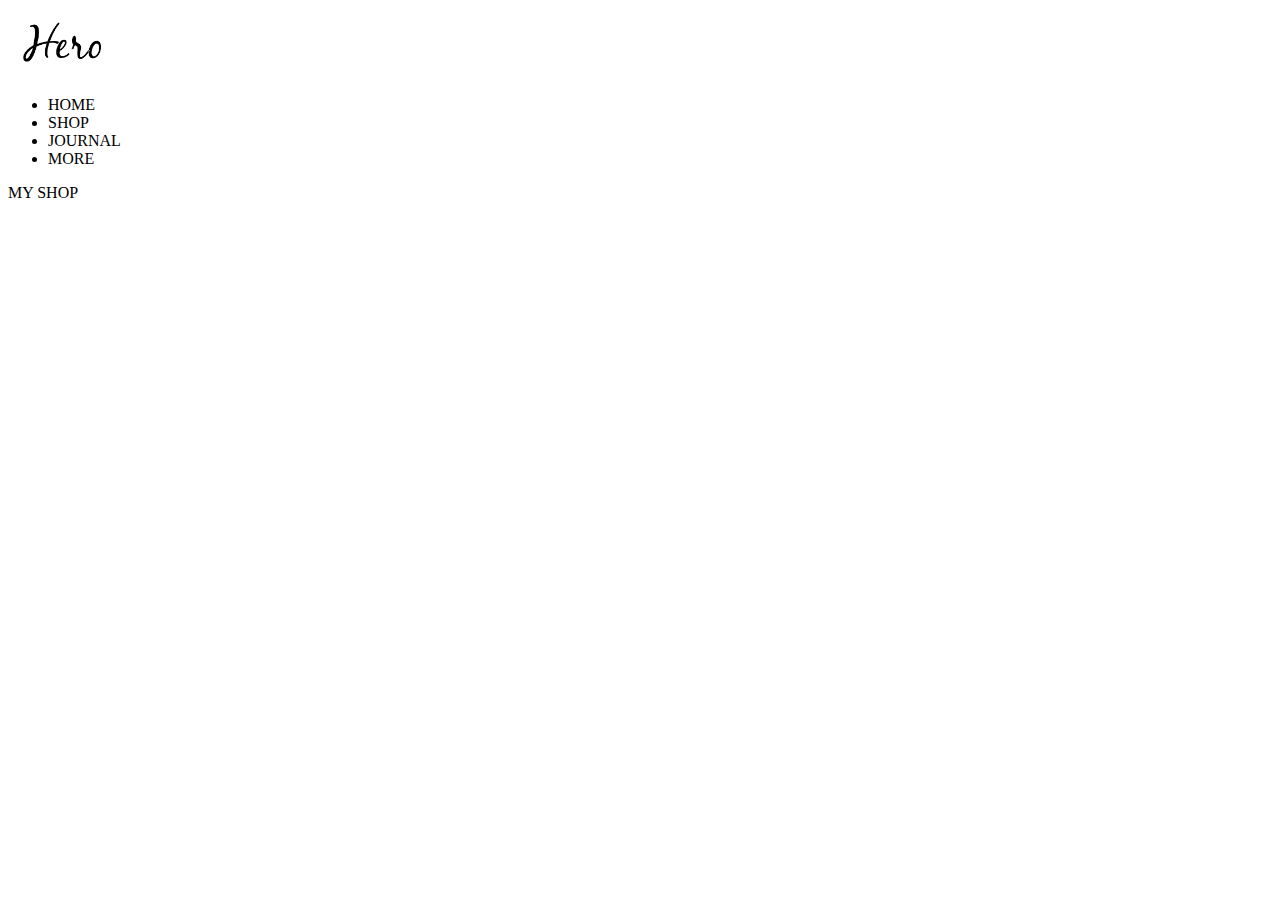
==== index.html @ 14a3877a "ecf2" ====
<!DOCTYPE html>
<html lang="en">

<head>
    <meta charset="UTF-8">
    <meta http-equiv="X-UA-Compatible" content="IE=edge">
    <meta name="viewport" content="width=device-width, initial-scale=1.0">

    <link href="https://cdn.jsdelivr.net/npm/bootstrap@5.0.0-beta3/dist/css/bootstrap.min.css" 
    rel="stylesheet" integrity="sha384-eOJMYsd53ii+scO/bJGFsiCZc+5NDVN2yr8+0RDqr0Ql0h+rP48ckxlpbzKgwra6" crossorigin="anonymous">

   <link rel="stylesheet" href="../storefront/index.css">

    <title>Document</title>
</head>

<body>

    <header>
        <div clas="container-fluid">
            <div class="row">

                <div class="col-3">
                    <img src="../storefront/media/logo.png" alt='logo'>
                </div>

                <div class="test col-7">
                    <ul class="d-flex list-unstyled">
                        <li>HOME</li>
                        <li>SHOP</li>
                        <li>JOURNAL</li>
                        <li>MORE</li>
                    </ul>
                </div>
                <div class="col-2">MY SHOP</div>
            </div>

        </div>
    </header>




</body>

</html>
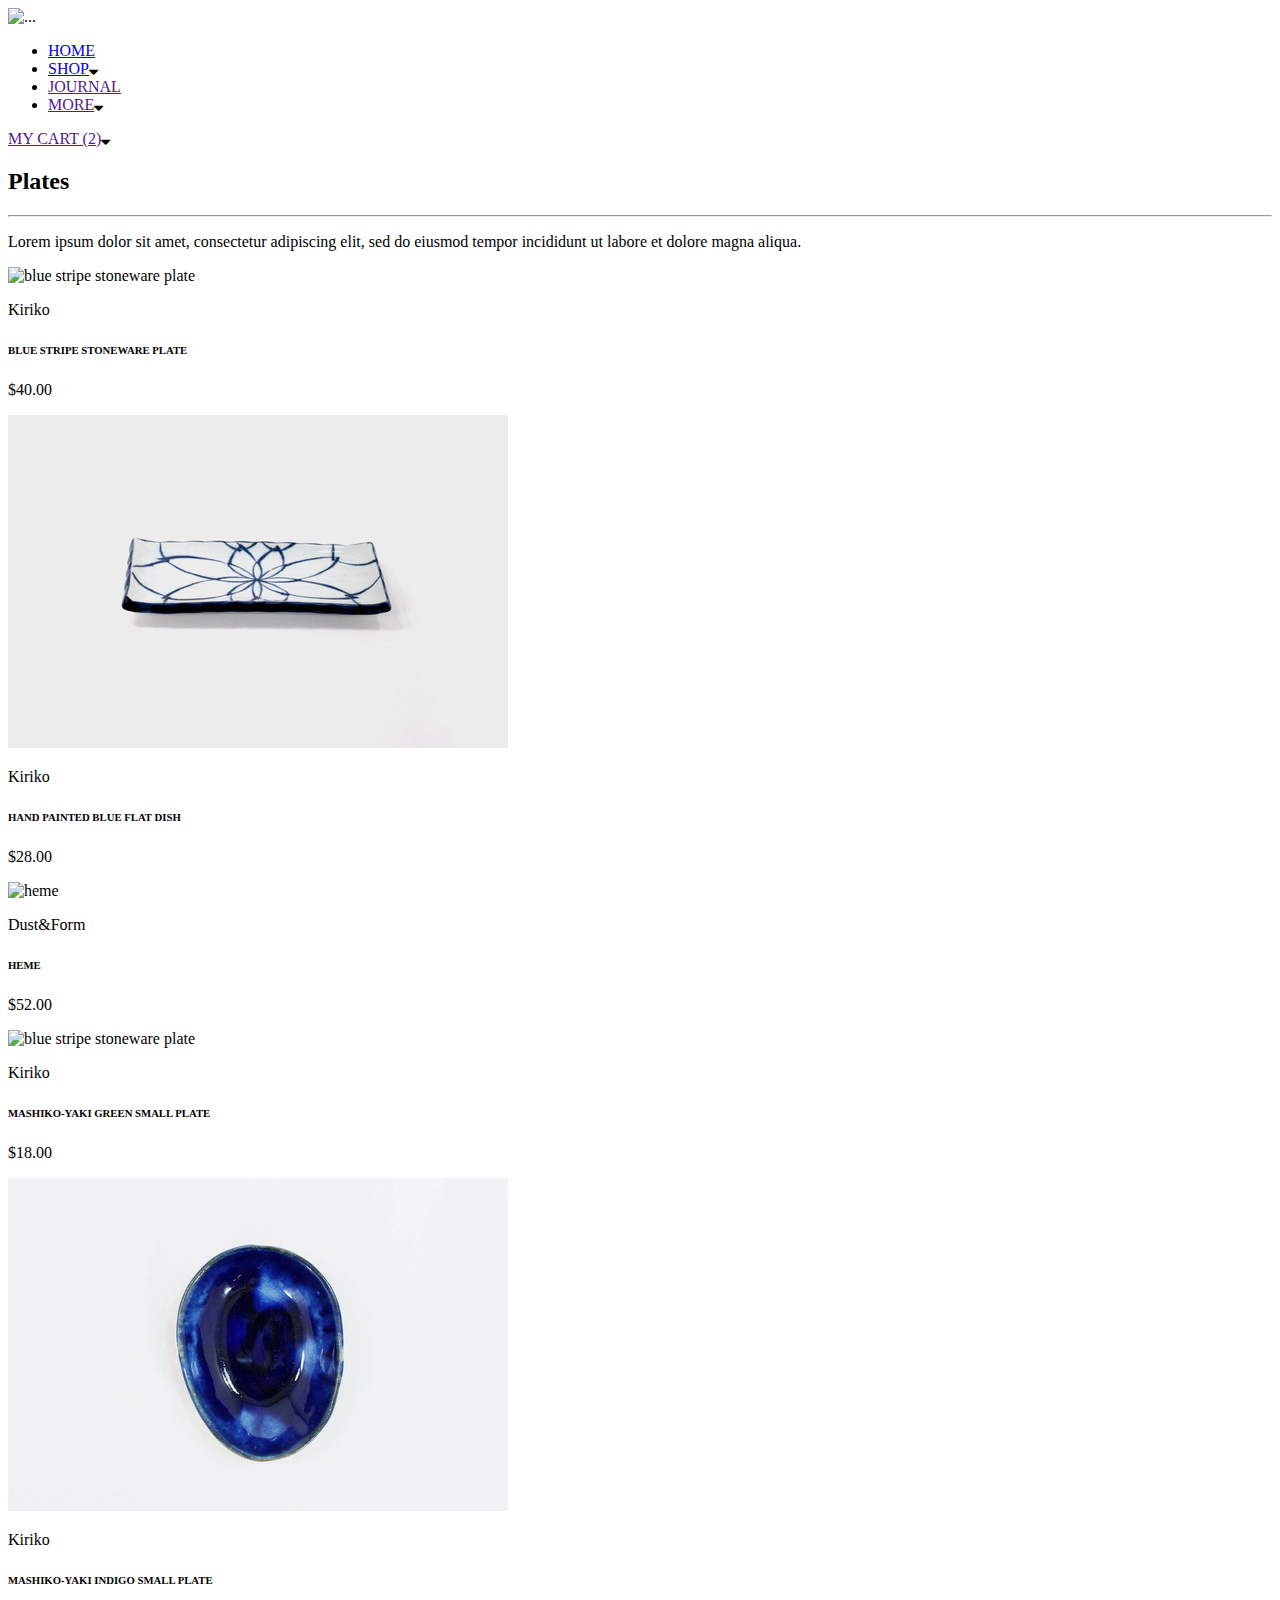
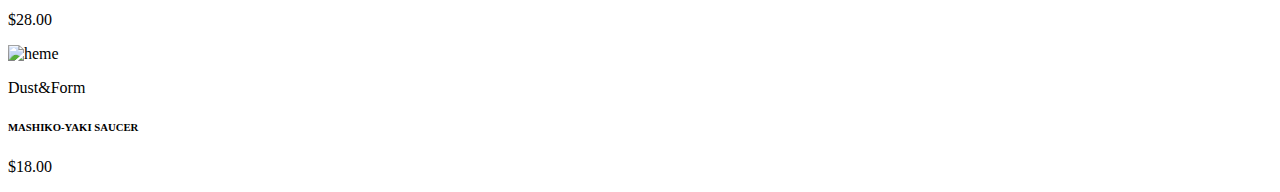
==== commit ad49825a: "ecf2" ====
--- a/index.html
+++ b/index.html
@@ -9,34 +9,103 @@
     <link href="https://cdn.jsdelivr.net/npm/bootstrap@5.0.0-beta3/dist/css/bootstrap.min.css" 
     rel="stylesheet" integrity="sha384-eOJMYsd53ii+scO/bJGFsiCZc+5NDVN2yr8+0RDqr0Ql0h+rP48ckxlpbzKgwra6" crossorigin="anonymous">
 
-   <link rel="stylesheet" href="../storefront/index.css">
+    <link rel="stylesheet" href="../ecf2/style.css">
+    <link rel="stylesheet" href="font-awesome/css/font-awesome.min.css">
 
-    <title>Document</title>
+    <title>ECF2</title>
 </head>
 
 <body>
 
     <header>
         <div clas="container-fluid">
-            <div class="row">
+            <div class="nav row">
 
-                <div class="col-3">
-                    <img src="../storefront/media/logo.png" alt='logo'>
+                <div class="col-xs-3 col-sm-3 col-md-3 col-lg-5">
+                    <img src="../ecf2/storefront/media/logo.png" alt='...'>
                 </div>
 
-                <div class="test col-7">
+                <div class="test col-xs-7 col-sm-7 col-md-7 col-lg-6">
                     <ul class="d-flex list-unstyled">
-                        <li>HOME</li>
-                        <li>SHOP</li>
-                        <li>JOURNAL</li>
-                        <li>MORE</li>
+                        <li><a href="../ecf2/index.html">HOME</a></li>
+                        <li><a href="../ecf2/shoppingCart.html">SHOP</a><i class="fa fa-sort-desc fa-1x"></i></li>
+                        <li><a href="">JOURNAL</a></li>
+                        <li><a href="">MORE</a><i class="fa fa-sort-desc fa-1x"></i></li>
                     </ul>
                 </div>
-                <div class="col-2">MY SHOP</div>
+
+
+                <div class="myshop col-xs-2 col-sm-2 col-md-2 col-lg-1"><a href="">MY CART (2)</a><i class="fa fa-sort-desc fa-1x"></i></div>
             </div>
 
         </div>
     </header>
+
+    <section class="banner">
+        <div class="plates">
+            <h2 class="title">Plates</h2><hr>
+            <p>Lorem ipsum dolor sit amet, consectetur adipiscing elit, sed do eiusmod tempor 
+                incididunt ut labore et dolore magna aliqua.</p>
+        </div>
+    </section>
+
+    <section>
+        
+            <div class="grid container">
+                <div class="row">
+                    <div class="col-xs-4 col-sm-4 col-md-4 col-lg-4">
+                        <img src="../ecf2/storefront/media/blue-stripe-stoneware-plate.jpg" class="img-thumbnail" alt="blue stripe stoneware plate">
+                            <p>Kiriko</p>
+                            <h6>BLUE STRIPE STONEWARE PLATE</h6>
+                            <p>$40.00</p>
+                    </div>
+
+                    <div class="col-xs-4 col-sm-4 col-md-4 col-lg-4">
+                        <img src="storefront/media/hand-painted-blue-flat-dish.jpg" class="img-thumbnail" alt="hand painted blue flat dish">
+
+                            <p>Kiriko</p>
+                            <h6>HAND PAINTED BLUE FLAT DISH</h6>
+                            <p>$28.00</p>
+
+                    </div>
+
+                    <div class="col-xs-4 col-sm-4 col-md-4 col-lg-4">
+                        <img src="../ecf2/storefront/media/heme.jpg" class="img-thumbnail" alt="heme">
+                            <p>Dust&Form</p>
+                            <h6>HEME</h6>
+                            <p>$52.00</p>
+                    </div>
+                </div>
+
+                <div class="row">
+                    <div class="col-xs-4 col-sm-4 col-md-4 col-lg-4">
+                        <img src="../ecf2/storefront/media/mashiko-yaki-green-small-plate.jpg" class="img-thumbnail" alt="blue stripe stoneware plate">
+                            <p>Kiriko</p>
+                            <h6>MASHIKO-YAKI GREEN SMALL PLATE</h6>
+                            <p>$18.00</p>
+                    </div>
+
+                    <div class="col-xs-4 col-sm-4 col-md-4 col-lg-4">
+                        <img src="storefront/media/mashiko-yaki-indigo-small-plate.jpg" class="img-thumbnail" alt="hand painted blue flat dish">
+
+                            <p>Kiriko</p>
+                            <h6>MASHIKO-YAKI INDIGO SMALL PLATE</h6>
+                            <p>$28.00</p>
+
+                    </div>
+
+                    <div class="col-xs-4 col-sm-4 col-md-4 col-lg-4">
+                        <img src="../ecf2/storefront/media/mashiko-yaki-saucer.jpg" class="img-thumbnail" alt="heme">
+                            <p>Dust&Form</p>
+                            <h6>MASHIKO-YAKI SAUCER</h6>
+                            <p>$18.00</p>
+                    </div>
+                </div>
+
+                
+            </div>
+       
+    </section>
 
 
 
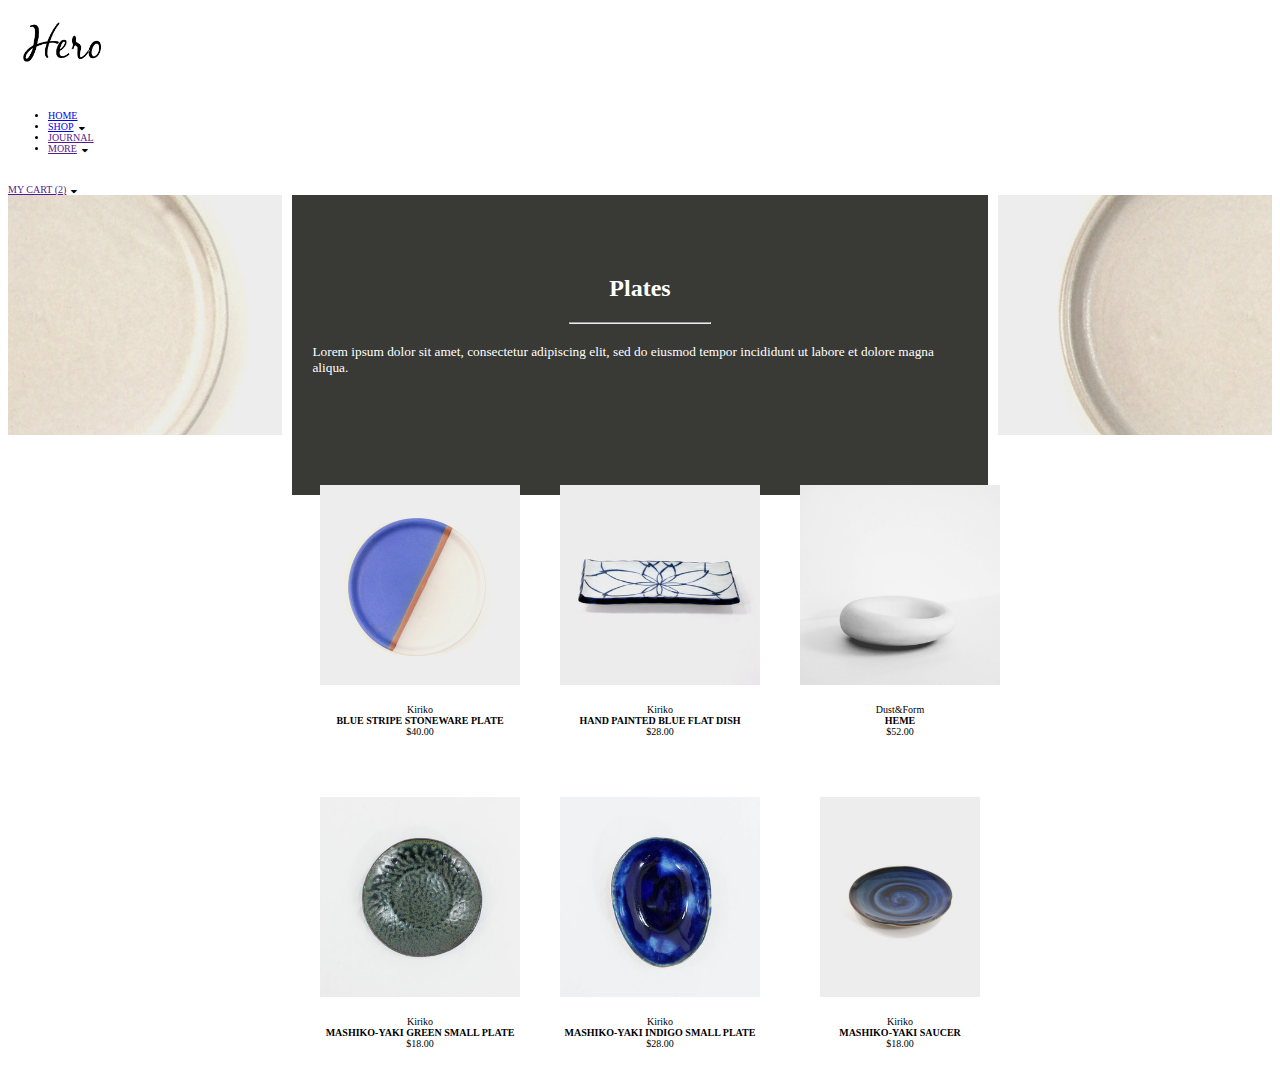
==== commit 541b9cbf: "ecf2" ====
--- a/index.html
+++ b/index.html
@@ -9,7 +9,7 @@
     <link href="https://cdn.jsdelivr.net/npm/bootstrap@5.0.0-beta3/dist/css/bootstrap.min.css" 
     rel="stylesheet" integrity="sha384-eOJMYsd53ii+scO/bJGFsiCZc+5NDVN2yr8+0RDqr0Ql0h+rP48ckxlpbzKgwra6" crossorigin="anonymous">
 
-    <link rel="stylesheet" href="../ecf2/style.css">
+    <link rel="stylesheet" href="/style.css">
     <link rel="stylesheet" href="font-awesome/css/font-awesome.min.css">
 
     <title>ECF2</title>
@@ -22,13 +22,13 @@
             <div class="nav row">
 
                 <div class="col-xs-3 col-sm-3 col-md-3 col-lg-5">
-                    <img src="../ecf2/storefront/media/logo.png" alt='...'>
+                    <img src="/storefront/media/logo.png" alt='...'>
                 </div>
 
                 <div class="test col-xs-7 col-sm-7 col-md-7 col-lg-6">
                     <ul class="d-flex list-unstyled">
-                        <li><a href="../ecf2/index.html">HOME</a></li>
-                        <li><a href="../ecf2/shoppingCart.html">SHOP</a><i class="fa fa-sort-desc fa-1x"></i></li>
+                        <li><a href="/index.html">HOME</a></li>
+                        <li><a href="/shoppingCart.html">SHOP</a><i class="fa fa-sort-desc fa-1x"></i></li>
                         <li><a href="">JOURNAL</a></li>
                         <li><a href="">MORE</a><i class="fa fa-sort-desc fa-1x"></i></li>
                     </ul>
@@ -49,9 +49,10 @@
         </div>
     </section>
 
-    <section>
+    <section class="wrapper">
         
-            <div class="grid container">
+            <!-- <div class="grid container">
+
                 <div class="row">
                     <div class="col-xs-4 col-sm-4 col-md-4 col-lg-4">
                         <img src="../ecf2/storefront/media/blue-stripe-stoneware-plate.jpg" class="img-thumbnail" alt="blue stripe stoneware plate">
@@ -104,7 +105,73 @@
 
                 
             </div>
-       
+        -->
+
+        <article>
+            <img src="/storefront/media/blue-stripe-stoneware-plate.jpg">
+
+            <p>
+                <span class="marque">Kiriko</span><br>
+                <span class="modele">BLUE STRIPE STONEWARE PLATE</span><br>
+                <span class="prix">$40.00</span><br>
+            </p>
+            
+        </article>
+
+        <article>
+            <img src="/storefront/media/hand-painted-blue-flat-dish.jpg">
+
+            <p>
+                <span class="marque">Kiriko</span><br>
+                <span class="modele">HAND PAINTED BLUE FLAT DISH</span><br>
+                <span class="prix">$28.00</span><br>
+            </p>
+            
+        </article>
+
+        <article>
+            <img src="/storefront/media/heme.jpg">
+
+            <p>
+                <span class="marque">Dust&Form</span><br>
+                <span class="modele">HEME</span><br>
+                <span class="prix">$52.00</span>
+            </p>
+            
+        </article>
+
+        <article>
+            <img src="/storefront/media/mashiko-yaki-green-small-plate.jpg">
+
+            <p>
+                <span class="marque">Kiriko</span><br>
+                <span class="modele">MASHIKO-YAKI GREEN SMALL PLATE</span><br>
+                <span class="prix">$18.00</span><br>
+            </p>
+            
+        </article>
+
+        <article>
+            <img src="/storefront/media/mashiko-yaki-indigo-small-plate.jpg">
+
+            <p>
+                <span class="marque">Kiriko</span><br>
+                <span class="modele">MASHIKO-YAKI INDIGO SMALL PLATE</span><br>
+                <span class="prix">$28.00</span><br>
+            </p>
+            
+        </article>
+
+        <article>
+            <img src="/storefront/media/mashiko-yaki-saucer.jpg">
+
+            <p>
+                <span class="marque">Kiriko</span><br>
+                <span class="modele">MASHIKO-YAKI SAUCER</span><br>
+                <span class="prix">$18.00</span>
+            </p>
+            
+        </article>
     </section>
 
 
--- a/style.css
+++ b/style.css
@@ -0,0 +1,111 @@
+
+header {
+    justify-content: space-between;
+}
+
+.test {
+    margin-top: 30px;
+    justify-content: center;
+}
+
+.test > ul > li {
+    margin-right: 35px;
+    font-size: x-small;
+}
+
+.myshop {
+    margin-top: 30px;
+    font-size: x-small;
+}
+
+i {
+    margin-left: 5px;
+    justify-content: center;
+}
+
+.banner {
+    height: 240px;
+    background-image: url(/storefront/media/plates-header.jpg);
+    background-size: cover;
+    background-position: center;
+}
+
+.banner > div {
+    height: 240px;
+    width: 55%;
+    margin: auto;
+    padding-top: 60px;
+    background-color: #393935;
+    color: white;
+    border-left: solid 10px white;
+    border-right: solid 10px white;
+}
+
+.banner > div > h2 {
+    text-align: center;
+}
+
+hr {
+    width: 20%;
+    margin: auto;
+}
+
+.banner > div > p {
+    margin: 20px;
+    font-size: smaller;
+}
+
+/* .grid {
+    width: 80%;
+    height: 100px;
+    margin-top: 40px;
+}
+
+.row > div > p, .row > div > h6 {
+    text-align: center;
+
+}
+
+.row > div > h6 {
+    font-size: smaller;
+}
+
+.row > div > p {
+    font-size: x-small ;
+    color:lightslategrey;
+
+}
+ */
+
+.wrapper
+ {
+     display: grid;
+     grid-template-columns: 220px 220px 220px;   
+     grid-column-gap: 20px;
+     margin: auto;
+     width: 640px;
+ }
+ 
+.wrapper article
+ {
+     width: 200px;
+     margin-top: 50px;
+     text-align: center;
+ }
+ 
+.wrapper article img
+ {
+     max-width: 100%;
+     height: 200px;
+     object-fit: cover;
+ }
+
+.modele
+{
+    font-weight: bold;
+}
+
+article > p {
+    font-size:x-small;
+    margin-top: 15px;
+}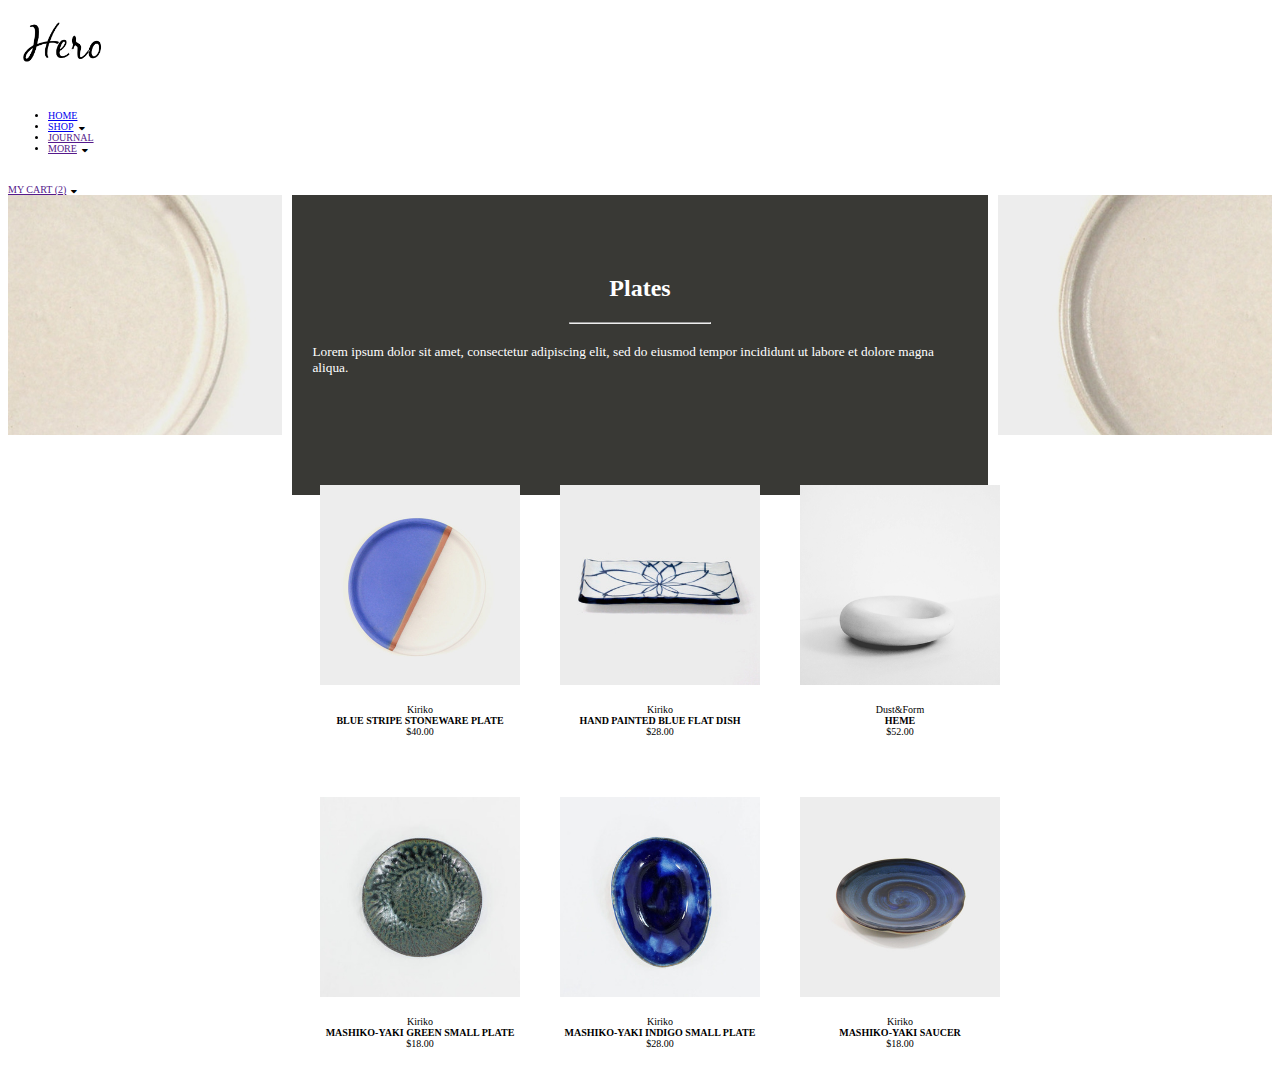
==== commit 038382a5: "ecf2" ====
--- a/index.html
+++ b/index.html
@@ -9,7 +9,7 @@
     <link href="https://cdn.jsdelivr.net/npm/bootstrap@5.0.0-beta3/dist/css/bootstrap.min.css" 
     rel="stylesheet" integrity="sha384-eOJMYsd53ii+scO/bJGFsiCZc+5NDVN2yr8+0RDqr0Ql0h+rP48ckxlpbzKgwra6" crossorigin="anonymous">
 
-    <link rel="stylesheet" href="/style.css">
+    <link rel="stylesheet" href="./style.css">
     <link rel="stylesheet" href="font-awesome/css/font-awesome.min.css">
 
     <title>ECF2</title>
@@ -22,13 +22,13 @@
             <div class="nav row">
 
                 <div class="col-xs-3 col-sm-3 col-md-3 col-lg-5">
-                    <img src="/storefront/media/logo.png" alt='...'>
+                    <img src="./storefront/media/logo.png" alt='...'>
                 </div>
 
                 <div class="test col-xs-7 col-sm-7 col-md-7 col-lg-6">
                     <ul class="d-flex list-unstyled">
-                        <li><a href="/index.html">HOME</a></li>
-                        <li><a href="/shoppingCart.html">SHOP</a><i class="fa fa-sort-desc fa-1x"></i></li>
+                        <li><a href="./index.html">HOME</a></li>
+                        <li><a href="./shoppingCart.html">SHOP</a><i class="fa fa-sort-desc fa-1x"></i></li>
                         <li><a href="">JOURNAL</a></li>
                         <li><a href="">MORE</a><i class="fa fa-sort-desc fa-1x"></i></li>
                     </ul>
@@ -108,7 +108,7 @@
         -->
 
         <article>
-            <img src="/storefront/media/blue-stripe-stoneware-plate.jpg">
+            <img src="./storefront/media/blue-stripe-stoneware-plate.jpg">
 
             <p>
                 <span class="marque">Kiriko</span><br>
@@ -119,7 +119,7 @@
         </article>
 
         <article>
-            <img src="/storefront/media/hand-painted-blue-flat-dish.jpg">
+            <img src="./storefront/media/hand-painted-blue-flat-dish.jpg">
 
             <p>
                 <span class="marque">Kiriko</span><br>
@@ -130,7 +130,7 @@
         </article>
 
         <article>
-            <img src="/storefront/media/heme.jpg">
+            <img src="./storefront/media/heme.jpg">
 
             <p>
                 <span class="marque">Dust&Form</span><br>
@@ -141,7 +141,7 @@
         </article>
 
         <article>
-            <img src="/storefront/media/mashiko-yaki-green-small-plate.jpg">
+            <img src="./storefront/media/mashiko-yaki-green-small-plate.jpg">
 
             <p>
                 <span class="marque">Kiriko</span><br>
@@ -152,7 +152,7 @@
         </article>
 
         <article>
-            <img src="/storefront/media/mashiko-yaki-indigo-small-plate.jpg">
+            <img src="./storefront/media/mashiko-yaki-indigo-small-plate.jpg">
 
             <p>
                 <span class="marque">Kiriko</span><br>
@@ -163,7 +163,7 @@
         </article>
 
         <article>
-            <img src="/storefront/media/mashiko-yaki-saucer.jpg">
+            <img src="./storefront/media/mashiko-yaki-saucer.jpg">
 
             <p>
                 <span class="marque">Kiriko</span><br>
--- a/style.css
+++ b/style.css
@@ -95,7 +95,7 @@
  
 .wrapper article img
  {
-     max-width: 100%;
+     width: 100%;
      height: 200px;
      object-fit: cover;
  }
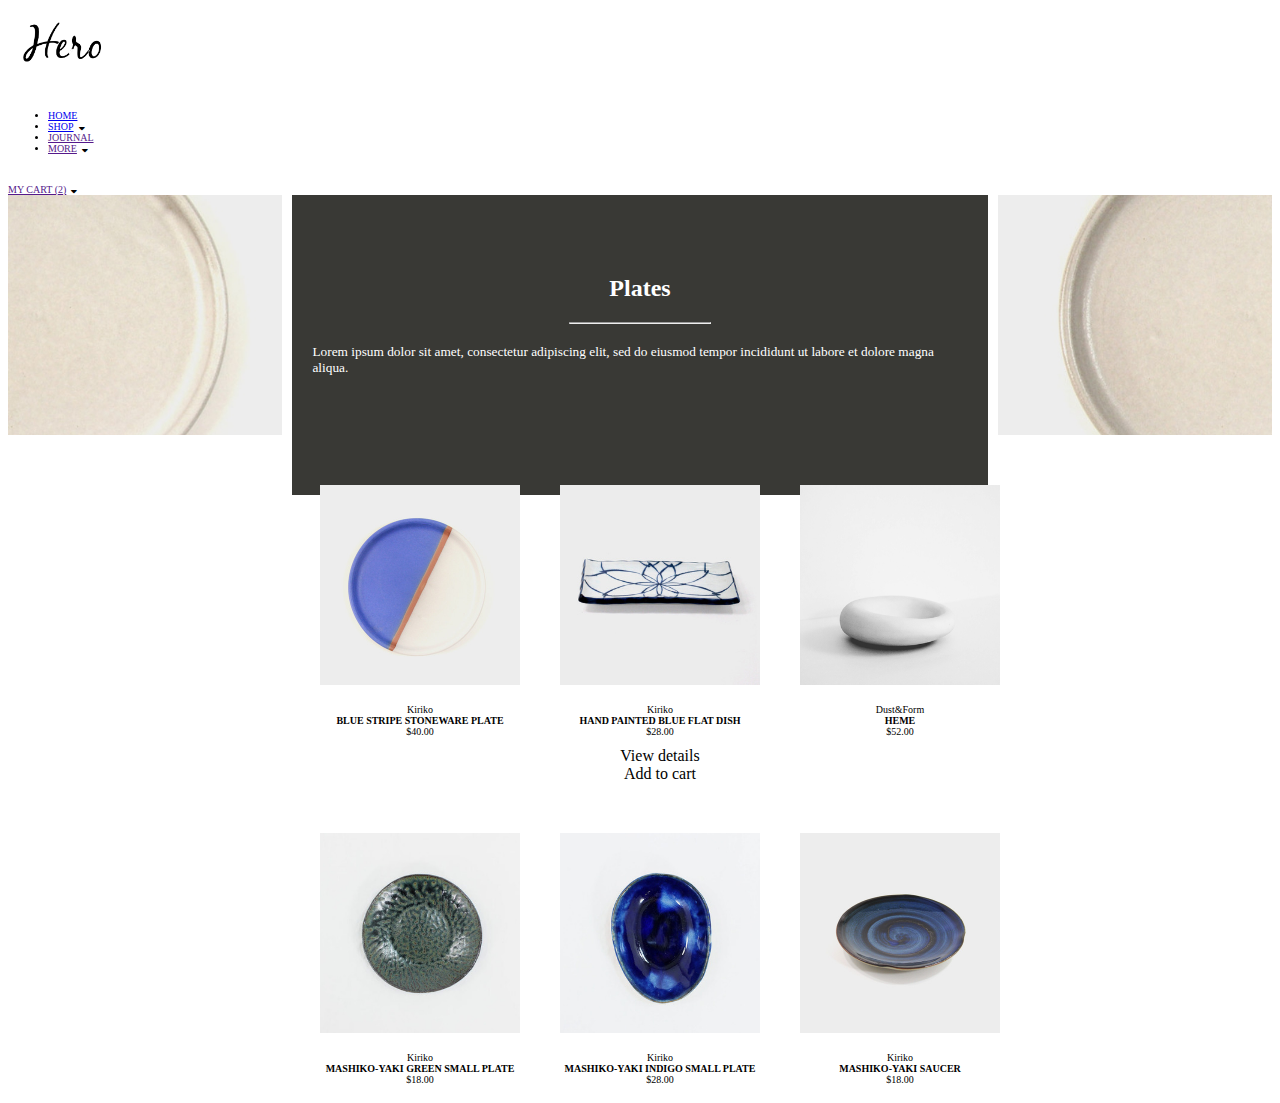
==== commit 6397d492: "ecf2" ====
--- a/index.html
+++ b/index.html
@@ -30,7 +30,8 @@
                         <li><a href="./index.html">HOME</a></li>
                         <li><a href="./shoppingCart.html">SHOP</a><i class="fa fa-sort-desc fa-1x"></i></li>
                         <li><a href="">JOURNAL</a></li>
-                        <li><a href="">MORE</a><i class="fa fa-sort-desc fa-1x"></i></li>
+                        <li><a id="dropdown" href="">MORE</a><i class="fa fa-sort-desc fa-1x"></i>
+                        </li>
                     </ul>
                 </div>
 
@@ -51,63 +52,7 @@
 
     <section class="wrapper">
         
-            <!-- <div class="grid container">
-
-                <div class="row">
-                    <div class="col-xs-4 col-sm-4 col-md-4 col-lg-4">
-                        <img src="../ecf2/storefront/media/blue-stripe-stoneware-plate.jpg" class="img-thumbnail" alt="blue stripe stoneware plate">
-                            <p>Kiriko</p>
-                            <h6>BLUE STRIPE STONEWARE PLATE</h6>
-                            <p>$40.00</p>
-                    </div>
-
-                    <div class="col-xs-4 col-sm-4 col-md-4 col-lg-4">
-                        <img src="storefront/media/hand-painted-blue-flat-dish.jpg" class="img-thumbnail" alt="hand painted blue flat dish">
-
-                            <p>Kiriko</p>
-                            <h6>HAND PAINTED BLUE FLAT DISH</h6>
-                            <p>$28.00</p>
-
-                    </div>
-
-                    <div class="col-xs-4 col-sm-4 col-md-4 col-lg-4">
-                        <img src="../ecf2/storefront/media/heme.jpg" class="img-thumbnail" alt="heme">
-                            <p>Dust&Form</p>
-                            <h6>HEME</h6>
-                            <p>$52.00</p>
-                    </div>
-                </div>
-
-                <div class="row">
-                    <div class="col-xs-4 col-sm-4 col-md-4 col-lg-4">
-                        <img src="../ecf2/storefront/media/mashiko-yaki-green-small-plate.jpg" class="img-thumbnail" alt="blue stripe stoneware plate">
-                            <p>Kiriko</p>
-                            <h6>MASHIKO-YAKI GREEN SMALL PLATE</h6>
-                            <p>$18.00</p>
-                    </div>
-
-                    <div class="col-xs-4 col-sm-4 col-md-4 col-lg-4">
-                        <img src="storefront/media/mashiko-yaki-indigo-small-plate.jpg" class="img-thumbnail" alt="hand painted blue flat dish">
-
-                            <p>Kiriko</p>
-                            <h6>MASHIKO-YAKI INDIGO SMALL PLATE</h6>
-                            <p>$28.00</p>
-
-                    </div>
-
-                    <div class="col-xs-4 col-sm-4 col-md-4 col-lg-4">
-                        <img src="../ecf2/storefront/media/mashiko-yaki-saucer.jpg" class="img-thumbnail" alt="heme">
-                            <p>Dust&Form</p>
-                            <h6>MASHIKO-YAKI SAUCER</h6>
-                            <p>$18.00</p>
-                    </div>
-                </div>
-
-                
-            </div>
-        -->
-
-        <article>
+     <article>
             <img src="./storefront/media/blue-stripe-stoneware-plate.jpg">
 
             <p>
@@ -126,6 +71,11 @@
                 <span class="modele">HAND PAINTED BLUE FLAT DISH</span><br>
                 <span class="prix">$28.00</span><br>
             </p>
+
+             <div id="overlay">
+                 <div id="viewDetails">View details</div>
+                 <div id="addToCart">Add to cart</div>
+             </div>
             
         </article>
 
--- a/style.css
+++ b/style.css
@@ -25,7 +25,7 @@
 
 .banner {
     height: 240px;
-    background-image: url(/storefront/media/plates-header.jpg);
+    background-image: url(./storefront/media/plates-header.jpg);
     background-size: cover;
     background-position: center;
 }
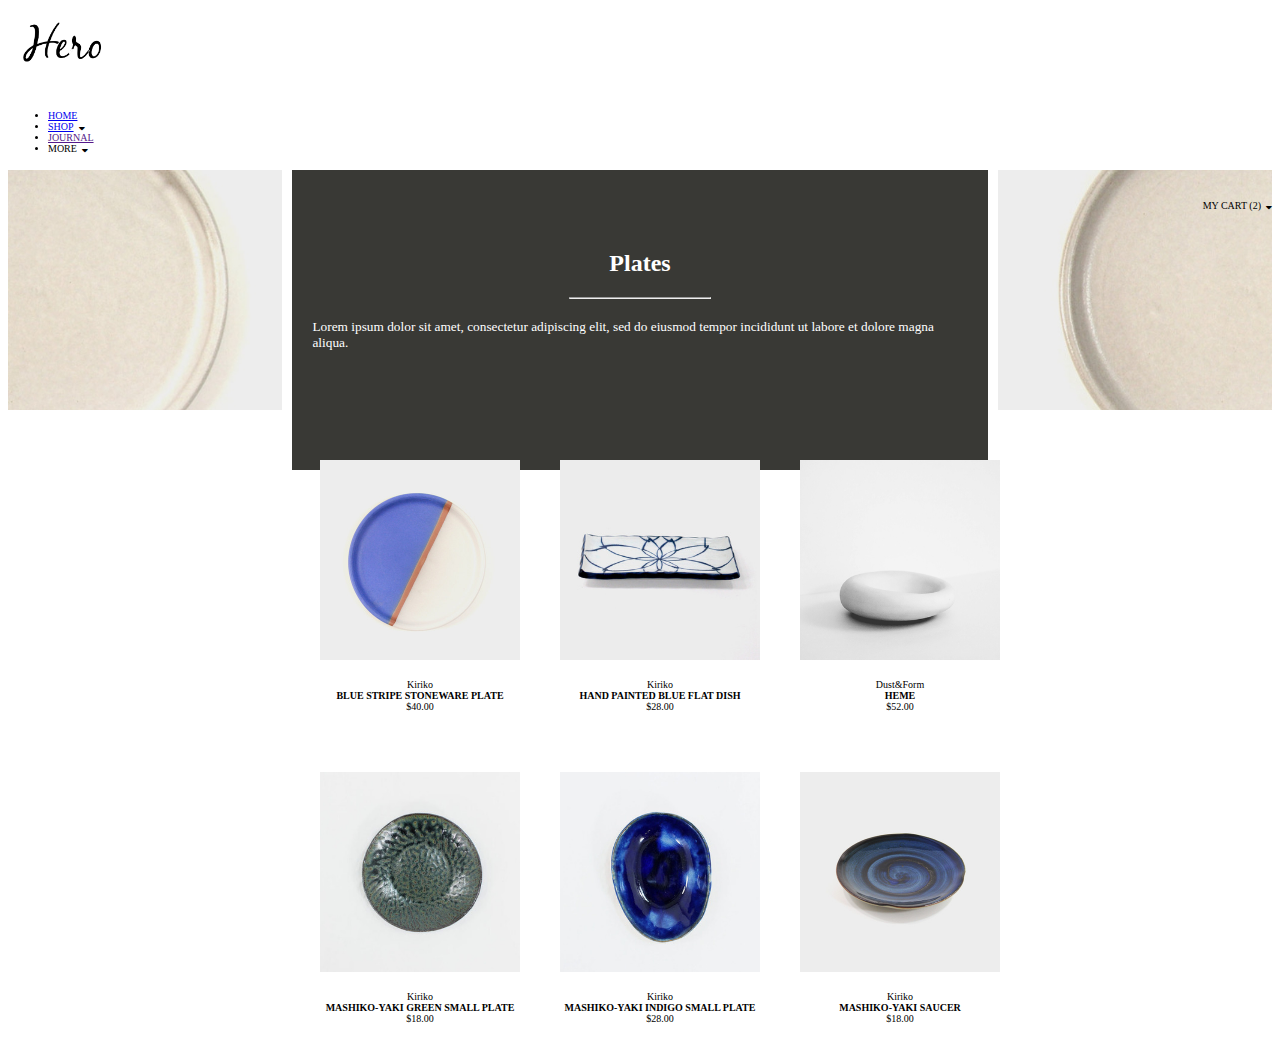
==== commit d26b1714: "ecf2" ====
--- a/index.html
+++ b/index.html
@@ -6,11 +6,14 @@
     <meta http-equiv="X-UA-Compatible" content="IE=edge">
     <meta name="viewport" content="width=device-width, initial-scale=1.0">
 
-    <link href="https://cdn.jsdelivr.net/npm/bootstrap@5.0.0-beta3/dist/css/bootstrap.min.css" 
-    rel="stylesheet" integrity="sha384-eOJMYsd53ii+scO/bJGFsiCZc+5NDVN2yr8+0RDqr0Ql0h+rP48ckxlpbzKgwra6" crossorigin="anonymous">
+    <script src="https://code.jquery.com/jquery-3.6.0.min.js"
+        integrity="sha256-/xUj+3OJU5yExlq6GSYGSHk7tPXikynS7ogEvDej/m4=" crossorigin="anonymous"></script>
+
+    <link href="https://cdn.jsdelivr.net/npm/bootstrap@5.0.0-beta3/dist/css/bootstrap.min.css" rel="stylesheet"
+        integrity="sha384-eOJMYsd53ii+scO/bJGFsiCZc+5NDVN2yr8+0RDqr0Ql0h+rP48ckxlpbzKgwra6" crossorigin="anonymous">
 
     <link rel="stylesheet" href="./style.css">
-    <link rel="stylesheet" href="font-awesome/css/font-awesome.min.css">
+    <link rel="stylesheet" href="./font-awesome/css/font-awesome.min.css">
 
     <title>ECF2</title>
 </head>
@@ -30,13 +33,28 @@
                         <li><a href="./index.html">HOME</a></li>
                         <li><a href="./shoppingCart.html">SHOP</a><i class="fa fa-sort-desc fa-1x"></i></li>
                         <li><a href="">JOURNAL</a></li>
-                        <li><a id="dropdown" href="">MORE</a><i class="fa fa-sort-desc fa-1x"></i>
+                        <li id="dropdown">MORE<i class="fa fa-sort-desc fa-1x"></i>
+
                         </li>
                     </ul>
                 </div>
 
 
-                <div class="myshop col-xs-2 col-sm-2 col-md-2 col-lg-1"><a href="">MY CART (2)</a><i class="fa fa-sort-desc fa-1x"></i></div>
+                <div class="myshop col-xs-2 col-sm-2 col-md-2 col-lg-1">MY CART (2)<i class="fa fa-sort-desc fa-1x"></i>
+                    <div class="dropdown-content row">
+                        <div class="image col-3">
+                            <img src="./storefront/media/hand-painted-blue-flat-dish.jpg">
+                        </div>
+
+                        <div class="col-9">
+                            <p>
+                                <span>KIRIKO</span><br>
+                                <span>HAND PAINTED BLUE FLAT DISH</span><br>
+                                <span>COLOR:WHITE</span>
+                            </p>
+                        </div>
+                    </div>
+                </div>
             </div>
 
         </div>
@@ -44,27 +62,33 @@
 
     <section class="banner">
         <div class="plates">
-            <h2 class="title">Plates</h2><hr>
-            <p>Lorem ipsum dolor sit amet, consectetur adipiscing elit, sed do eiusmod tempor 
+            <h2 class="title">Plates</h2>
+            <hr>
+            <p>Lorem ipsum dolor sit amet, consectetur adipiscing elit, sed do eiusmod tempor
                 incididunt ut labore et dolore magna aliqua.</p>
         </div>
     </section>
 
     <section class="wrapper">
-        
-     <article>
-            <img src="./storefront/media/blue-stripe-stoneware-plate.jpg">
+
+        <article class="container">
+            <img classe="image" src="./storefront/media/blue-stripe-stoneware-plate.jpg">
 
             <p>
                 <span class="marque">Kiriko</span><br>
                 <span class="modele">BLUE STRIPE STONEWARE PLATE</span><br>
                 <span class="prix">$40.00</span><br>
             </p>
-            
+
+            <div class="middle">
+                <div id="viewDetails">View details</div>
+                <div id="addToCart">Add to cart</div>
+            </div>
+
         </article>
 
-        <article>
-            <img src="./storefront/media/hand-painted-blue-flat-dish.jpg">
+        <article class="container">
+            <img classe="image" src="./storefront/media/hand-painted-blue-flat-dish.jpg">
 
             <p>
                 <span class="marque">Kiriko</span><br>
@@ -72,61 +96,88 @@
                 <span class="prix">$28.00</span><br>
             </p>
 
-             <div id="overlay">
-                 <div id="viewDetails">View details</div>
-                 <div id="addToCart">Add to cart</div>
-             </div>
-            
+            <div class="middle">
+                <div id="viewDetails">
+                    <a href="./productDetails.html">View details</a>
+                </div>
+                <div id="addToCart">Add to cart</div>
+            </div>
+
         </article>
 
-        <article>
-            <img src="./storefront/media/heme.jpg">
+        <article class="container">
+            <img classe="image" src="./storefront/media/heme.jpg">
 
             <p>
                 <span class="marque">Dust&Form</span><br>
                 <span class="modele">HEME</span><br>
                 <span class="prix">$52.00</span>
             </p>
-            
+
+            <div class="middle">
+                <div id="viewDetails">View details</div>
+                <div id="addToCart">Add to cart</div>
+            </div>
+
         </article>
 
-        <article>
-            <img src="./storefront/media/mashiko-yaki-green-small-plate.jpg">
+        <article class="container">
+            <img classe="image" src="./storefront/media/mashiko-yaki-green-small-plate.jpg">
 
             <p>
                 <span class="marque">Kiriko</span><br>
                 <span class="modele">MASHIKO-YAKI GREEN SMALL PLATE</span><br>
                 <span class="prix">$18.00</span><br>
             </p>
-            
+
+            <div class="middle">
+                <div id="viewDetails">View details</div>
+                <div id="addToCart">Add to cart</div>
+            </div>
+
         </article>
 
-        <article>
-            <img src="./storefront/media/mashiko-yaki-indigo-small-plate.jpg">
+        <article class="container">
+            <img classe="image" src="./storefront/media/mashiko-yaki-indigo-small-plate.jpg">
 
             <p>
                 <span class="marque">Kiriko</span><br>
                 <span class="modele">MASHIKO-YAKI INDIGO SMALL PLATE</span><br>
                 <span class="prix">$28.00</span><br>
             </p>
-            
+
+            <div class="middle">
+                <div id="viewDetails">View details</div>
+                <div id="addToCart">Add to cart</div>
+            </div>
+
         </article>
 
-        <article>
-            <img src="./storefront/media/mashiko-yaki-saucer.jpg">
+        <article class="container">
+            <img classe="image" src="./storefront/media/mashiko-yaki-saucer.jpg">
 
             <p>
                 <span class="marque">Kiriko</span><br>
                 <span class="modele">MASHIKO-YAKI SAUCER</span><br>
                 <span class="prix">$18.00</span>
             </p>
-            
+
+            <div class="middle">
+                <div id="viewDetails"></div>
+                <div id="addToCart">Add to cart</div>
+            </div>
+
         </article>
     </section>
 
+    <script>
+        $(document).ready(function () {
 
-
-
+            $(".myshop").click(function () {
+                $(".dropdown-content").css("display", "block");
+            });
+        });
+    </script>
 </body>
 
 </html>--- a/style.css
+++ b/style.css
@@ -11,13 +11,37 @@
 .test > ul > li {
     margin-right: 35px;
     font-size: x-small;
+    
 }
 
 .myshop {
     margin-top: 30px;
     font-size: x-small;
+    float: right;
+    position: relative;
+
 }
 
+.dropdown-content {
+    display: none;
+    position: absolute;
+    background-color: #f1f1f1;
+    width: 460px;
+    height: 200px;
+    overflow: auto;
+    box-shadow: 0px 8px 16px 0px rgba(0,0,0,0.2);
+    right: 0;
+    z-index: 1;
+}
+
+.image {
+    width: 50px;
+    height: 20px;
+}
+
+.dropdown-content > p {
+    display: inline-block;
+}
 i {
     margin-left: 5px;
     justify-content: center;
@@ -55,28 +79,6 @@
     font-size: smaller;
 }
 
-/* .grid {
-    width: 80%;
-    height: 100px;
-    margin-top: 40px;
-}
-
-.row > div > p, .row > div > h6 {
-    text-align: center;
-
-}
-
-.row > div > h6 {
-    font-size: smaller;
-}
-
-.row > div > p {
-    font-size: x-small ;
-    color:lightslategrey;
-
-}
- */
-
 .wrapper
  {
      display: grid;
@@ -108,4 +110,57 @@
 article > p {
     font-size:x-small;
     margin-top: 15px;
-}+}
+
+.container {
+    position: relative;
+    width: 50%;
+  }
+  
+  .image {
+    opacity: 1;
+    display: block;
+    width: 100%;
+    height: auto;
+    transition: .5s ease;
+    backface-visibility: hidden;
+  }
+  
+  .middle {
+    transition: .5s ease;
+    opacity: 0;
+    position: absolute;
+    top: 50%;
+    left: 50%;
+    transform: translate(-50%, -150%);
+    -ms-transform: translate(-50%, -50%);
+    text-align: center;
+    margin-top: 25px;
+   
+  }
+  
+  .container:hover .image {
+    opacity: 0.3;
+  }
+  
+  .container:hover .middle {
+    opacity: 1;
+  }
+
+  #view, #add {
+      background-color: black;
+  }
+
+  #viewDetails  {  
+      width: 120px;
+      margin-top: 15px;
+      color: white;
+      background-color: black;
+  }
+
+  #addToCart {  
+    margin-top: 15px;
+    color: white;
+    background-color:lightgrey;
+  }
+  